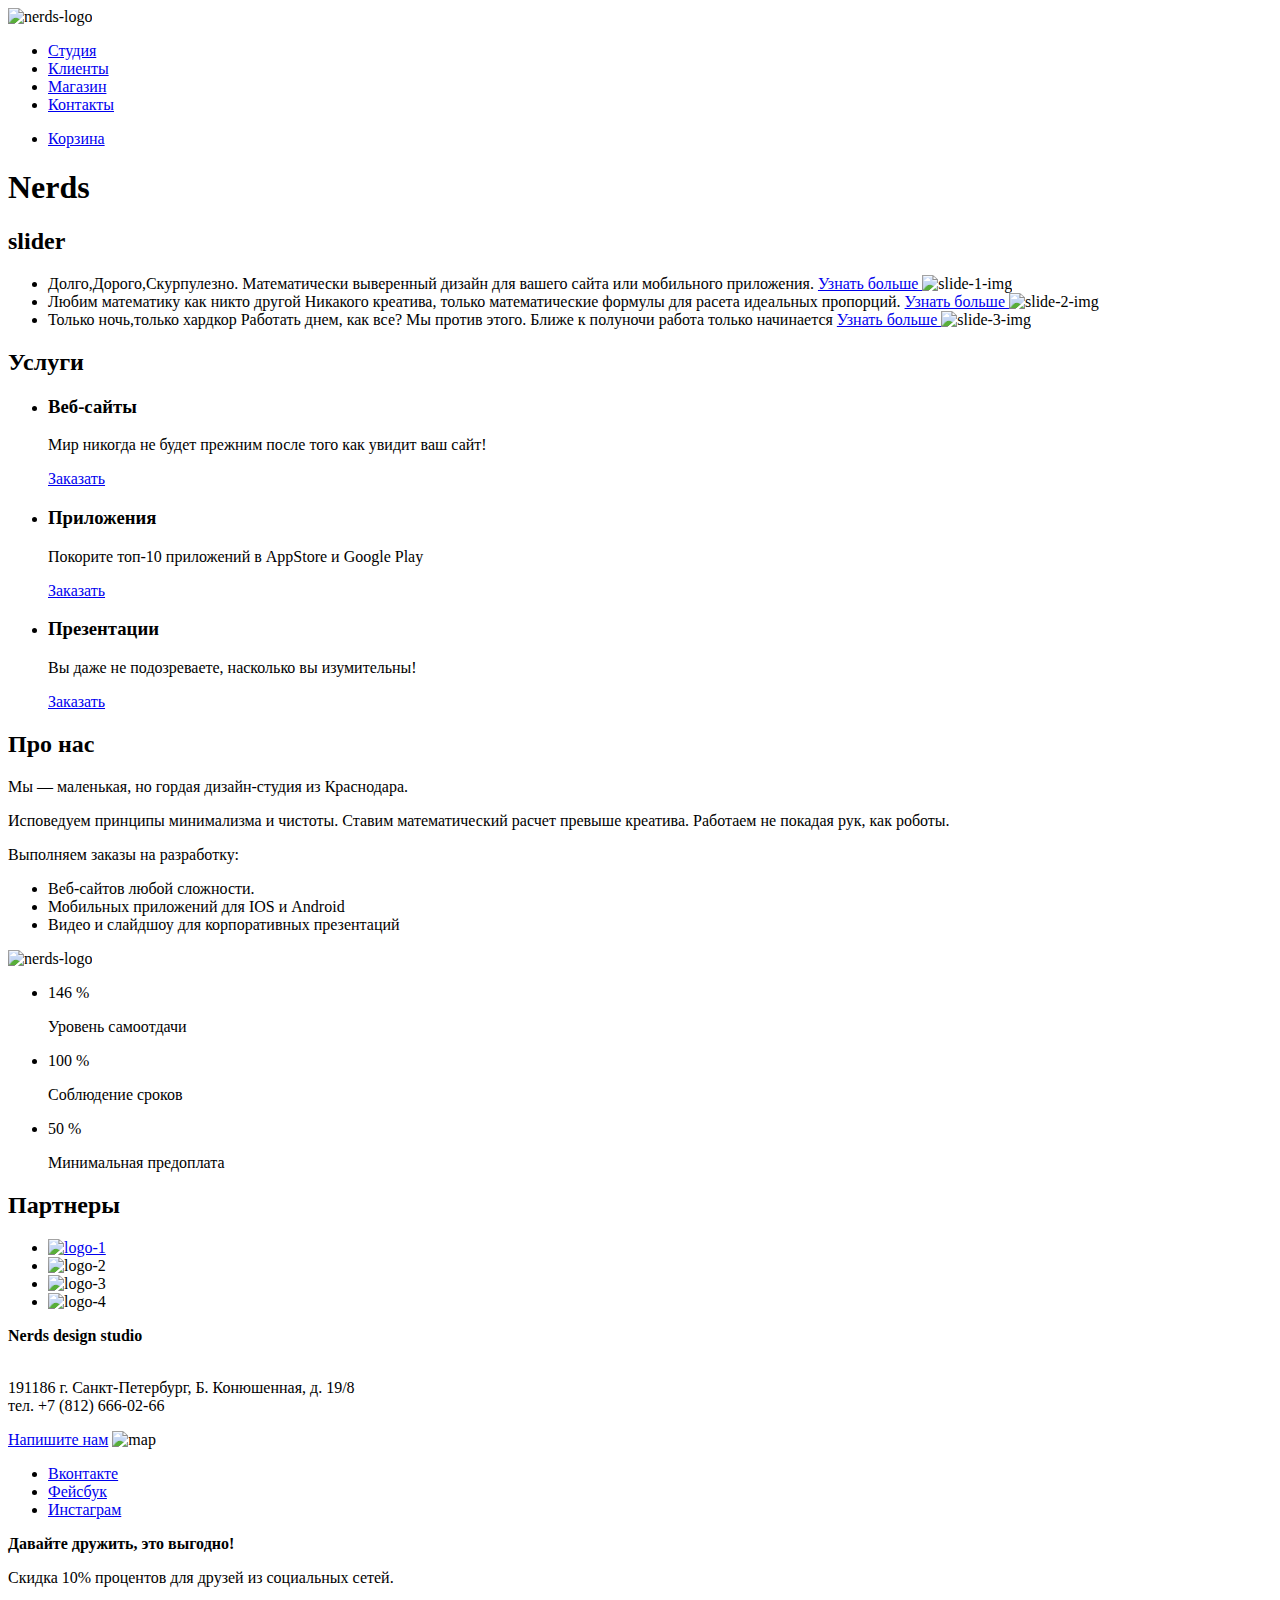
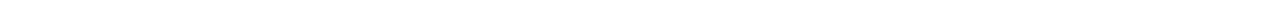
==== index.html @ a956eaa2 "Предварительная разметка" ====
<!DOCTYPE html>
<html lang="ru">

<head>
  <meta charset="utf-8">
  <title>HTML Academy: Нёрдс</title>
</head>

<body>
  <header class="main-header">
    <nav class="main-navigation">
      <img class="main-navigation-logo" src="#" height="" width="" alt="nerds-logo">
      <ul class="site-navigation">
        <li><a href="#">Студия</a></li>
        <li><a href="#">Клиенты</a></li>
        <li><a href="#">Магазин</a></li>
        <li><a href="#">Контакты</a></li>
      </ul>
    </nav>
    <ul class="basket">
      <li><a href="#">Корзина</a></li>
    </ul>
  </header>
  <main class="container">
    <h1 class="visually-hidden">Nerds</h1>
    <section class="main-slider">
      <h2 class="visially-hidden">slider</h2>
      <ul>
        <li class="slide-1">
          <span class="slide-tagline">Долго,Дорого,Скурпулезно. <span>
              <span class="slide-info"> Математически выверенный дизайн для вашего сайта или мобильного приложения. </span>
          <a class="button slide-button" href="#">Узнать больше </a>
          <img src="#" alt="slide-1-img">
        </li>
        <li class="slide-2">
          <span class="slide-tagline">Любим математику как никто другой <span>
              <span class="slide-info">
                Никакого креатива, только математические формулы
для расета идеальных пропорций. </span>
          <a class="button slide-button" href="#">Узнать больше </a>
          <img src="#" alt="slide-2-img">
        </li>
        <li class="slide-3">
          <span class="slide-tagline">Только ночь,только хардкор <span>
              <span class="slide-info">
                Работать днем, как все? Мы против этого. Ближе к полуночи работа только начинается
               </span>
          <a class="button slide-button" href="#">Узнать больше </a>
          <img src="#" alt="slide-3-img">
        </li>
      </ul>
    </section>
    <section class="services">
      <h2 class="visially-hidden">Услуги</h2>
      <ul class="services-list">
        <li class="services-item">
          <h3 class="services-item-title">Веб-сайты</h3>
          <p class="services-item-info">
            Мир никогда не будет прежним после того как увидит ваш сайт!
          </p>
          <a class="button" href="#">Заказать</a>
        </li>
        <li class="services-item">
          <h3 class="services-item-title">Приложения</h3>
          <p class="services-item-info">
            Покорите топ-10 приложений в AppStore и Google Play
          </p>
          <a class="button" href="#">Заказать</a>
        </li>
        <li class="services-item">
          <h3 class="services-item-title">Презентации</h3>
          <p class="services-item-info">
            Вы даже не подозреваете,  насколько вы изумительны!
          </p>
          <a class="button" href="#">Заказать</a>
        </li>


      </ul>

    </section>
    <section class="about-us">
      <h2 class="visially-hidden">Про нас</h2>
      <div class="about-us-details">
        <p class="about-us-details-tegline">
          Мы — маленькая, но гордая дизайн-студия из Краснодара.
        </p>
        <p class="about-us-details-info">
          Исповедуем принципы минимализма и чистоты. Ставим математический расчет превыше креатива. Работаем не покадая рук, как роботы.
        </p>
        <p>Выполняем заказы на разработку: </p>
        <ul class="about-us-details-list">
          <li> Веб-сайтов любой сложности.</li>
          <li>Мобильных приложений для IOS и Android </li>
          <li>Видео и слайдшоу для корпоративных презентаций </li>
        </ul>
      </div>
      <div class="about-us-history">
        <img src="abaout-us-history-logo" alt="nerds-logo">
        <ul class="about-us-history-list">
          <li class="about-us-history-item">
            <p> 146 <span class="about-us-history-item-persent">%</span> </p>
            <p>Уровень самоотдачи</p>
          </li>
          <li class="about-us-history-item">
            <p> 100 <span class="about-us-history-item-persent">%</span> </p>
            <p>Соблюдение сроков</p>
          </li>
          <li class="about-us-history-item">
            <p> 50 <span class="about-us-history-item-persent">%</span> </p>
            <p>Минимальная предоплата</p>
          </li>
      </div>
    </section>
    <section class="partners">
      <h2 class="visially-hidden">Партнеры</h2>
      <ul class="partners-list">
        <li class="partners-logo"><a href="https://htmlacademy.ru/intensive/htmlcss"><img src="#" alt="logo-1"></a> </li>
        <li class="partners-logo"><img src="#" alt="logo-2"> </li>
        <li class="partners-logo"><img src="#" alt="logo-3"> </li>
        <li class="partners-logo"><img src="#" alt="logo-4"> </li>
      </ul>
    </section>
<footer class="main-footer">
    <section class="contacts">
      <b>Nerds design studio</b>
      <p>
        <br> 191186 г. Санкт-Петербург, Б. Конюшенная, д. 19/8
        <br> тел. +7 (812) 666-02-66
      </p>
      <a href="#" class="button contacts-button">Напишите нам</a>
      <img src="#" alt="map">
    </section>
    <section class="footer-social">
      <ul>
        <li>
          <a class="social-button" href="#">Вконтакте</a>
        </li>
        <li>
          <a class="social-button" href="#">Фейсбук</a>
        </li>
        <li>
          <a class="social-button" href="#">Инстаграм</a>
        </li>
      </ul>
      <b>Давайте дружить, это выгодно!</b>
      <p>Скидка 10% процентов для друзей из социальных сетей.</p>
    </section>
    </footer>
</body>

</html>
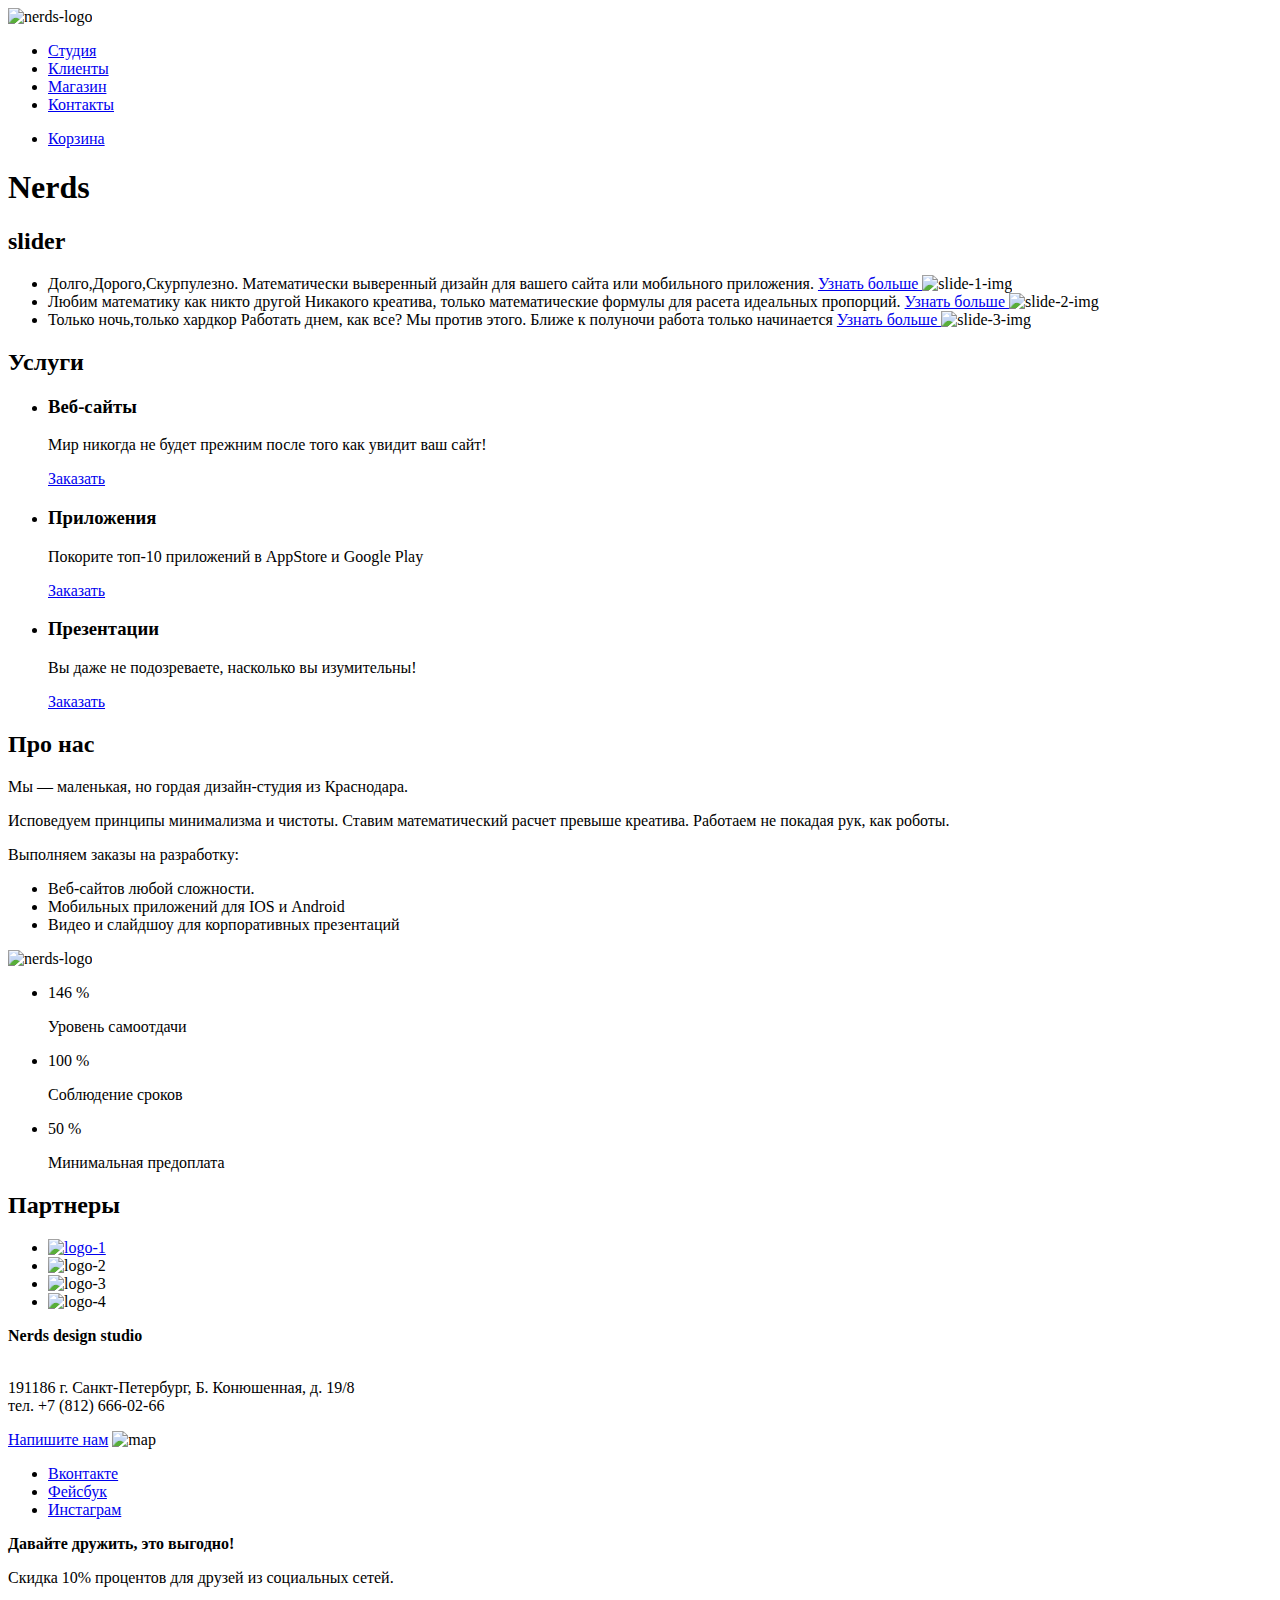
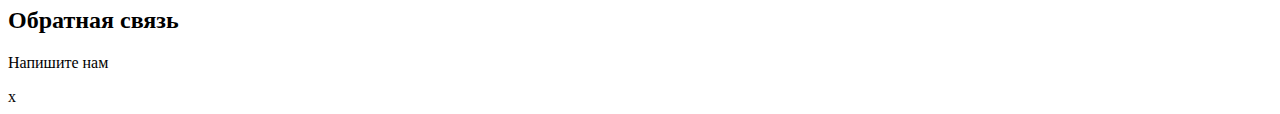
==== commit f736bc92: "Разметка каталога" ====
--- a/index.html
+++ b/index.html
@@ -147,6 +147,13 @@
       <p>Скидка 10% процентов для друзей из социальных сетей.</p>
     </section>
     </footer>
+    <section class="modal modal-feedback">
+        <h2 class="visually-hidden">Обратная связь</h2>
+        <p>Напишите нам</p>
+        <!-- Здесь будет форма -->
+        <span class="modal-close">x</span>
+    </section>
+
 </body>
 
 </html>
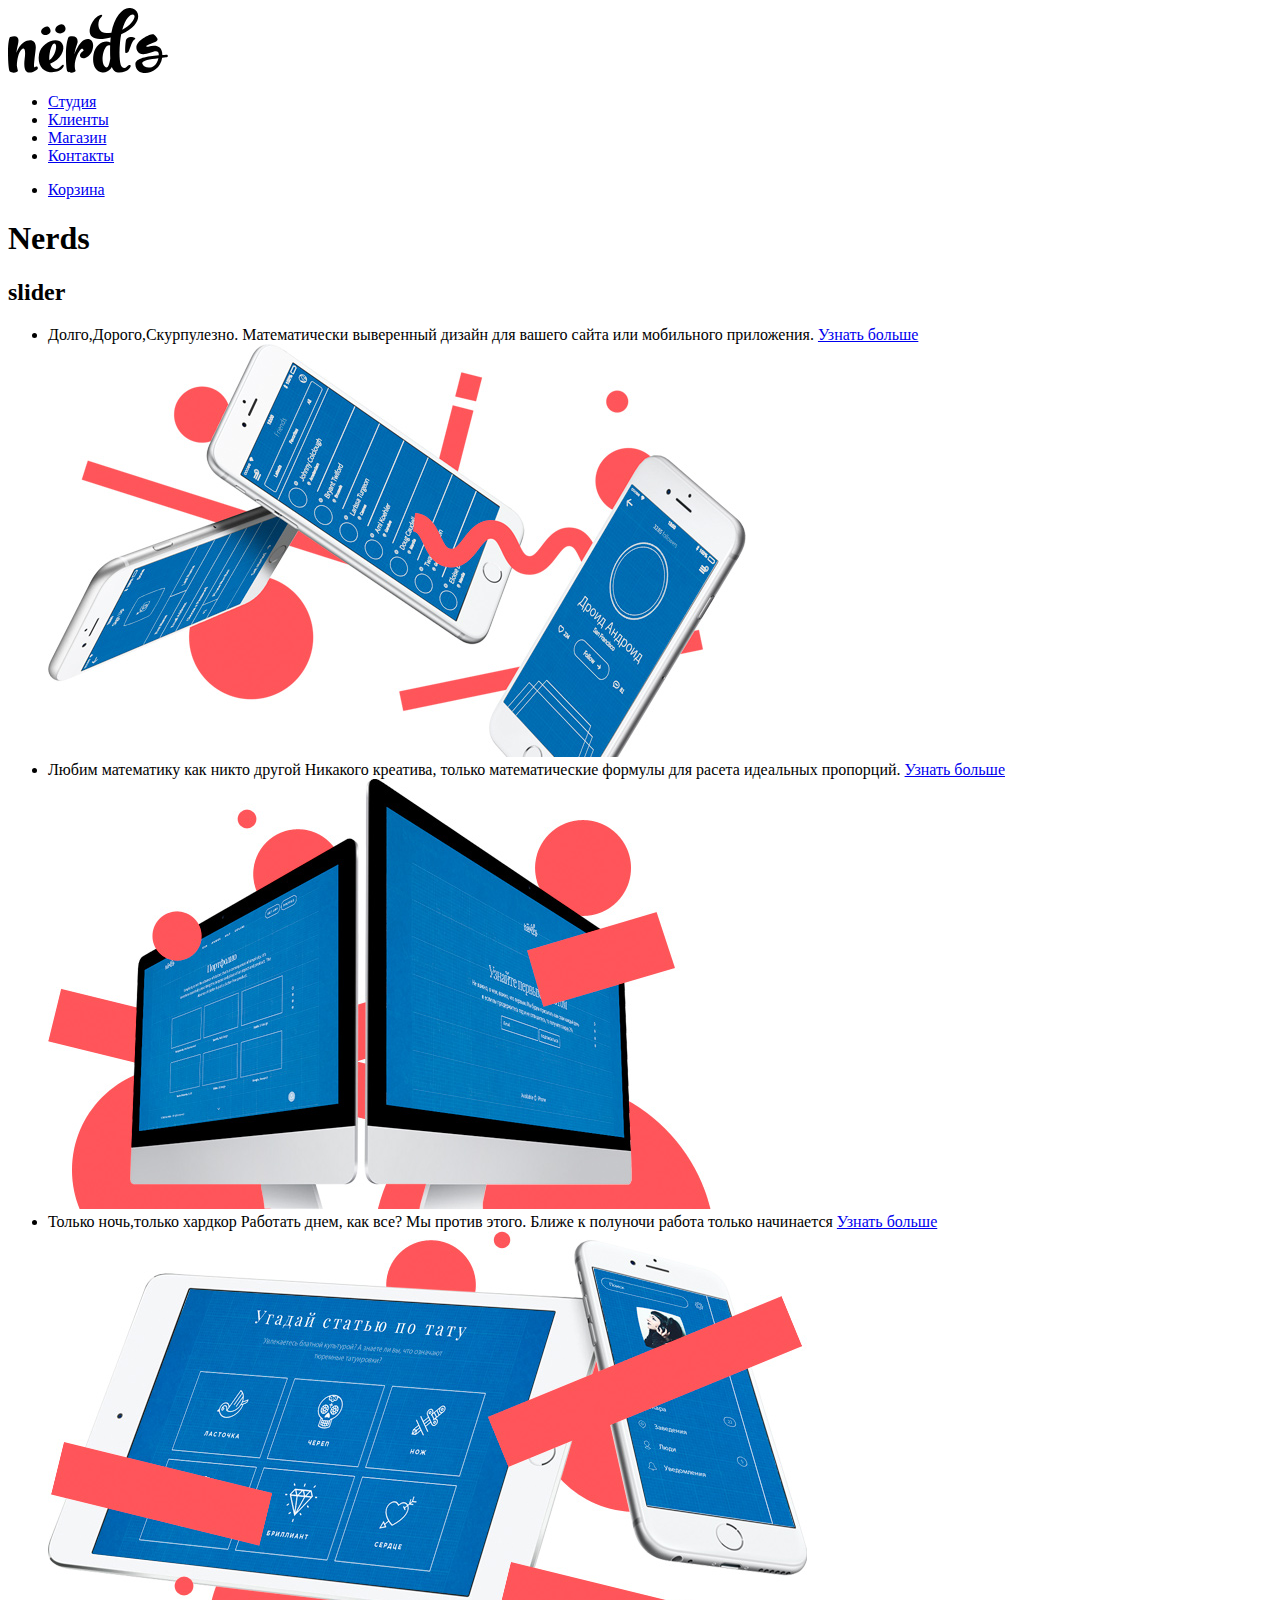
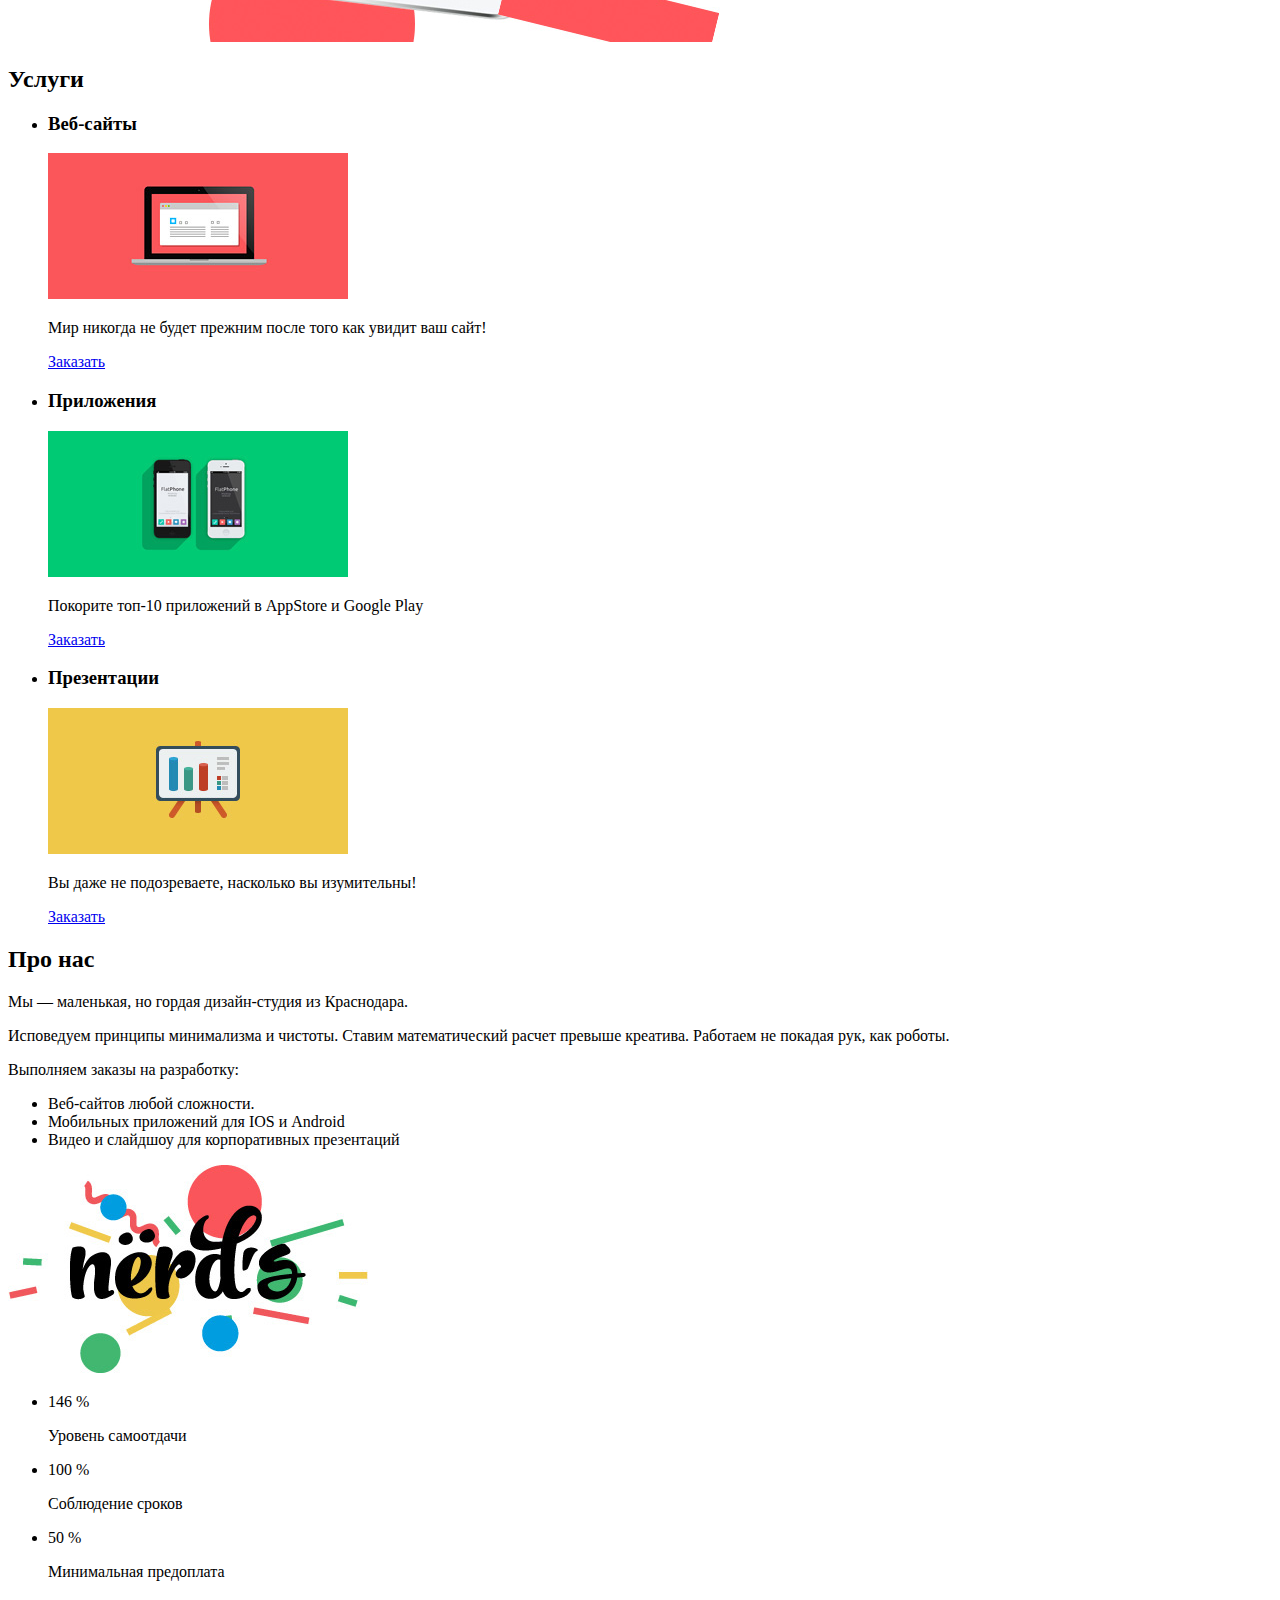
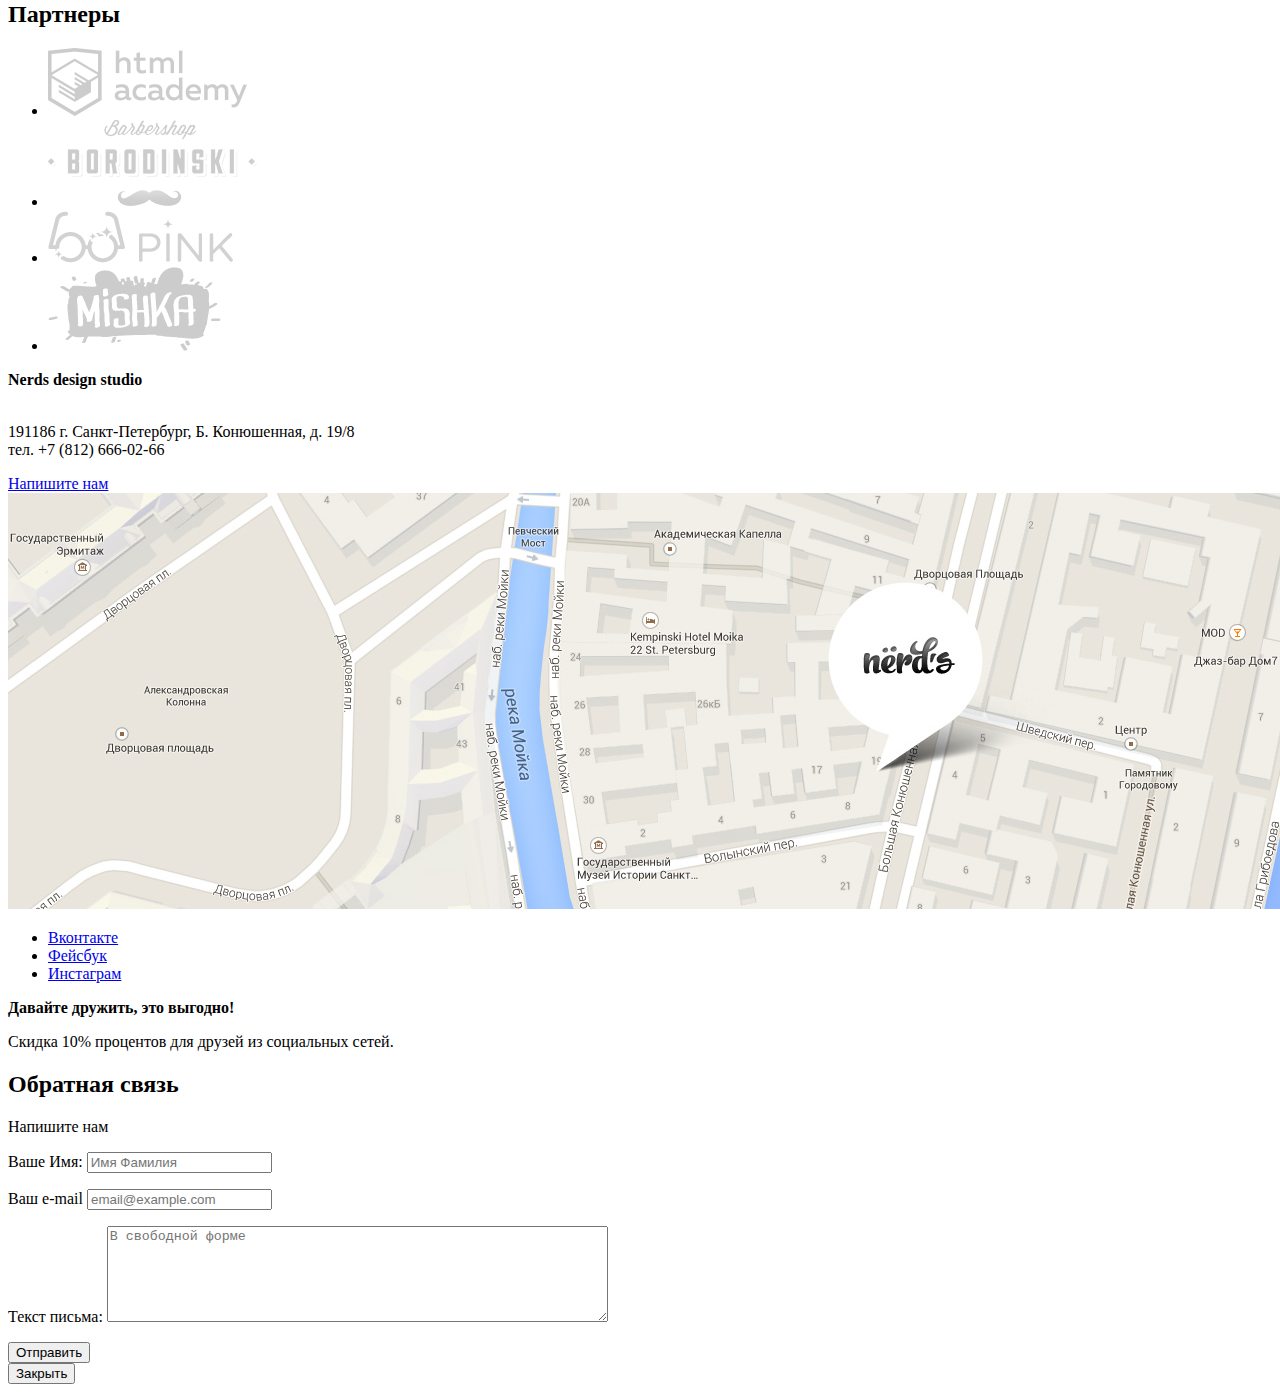
==== commit 8b6fcb10: "Часть графики и верстка главной" ====
--- a/index.html
+++ b/index.html
@@ -9,11 +9,11 @@
 <body>
   <header class="main-header">
     <nav class="main-navigation">
-      <img class="main-navigation-logo" src="#" height="" width="" alt="nerds-logo">
+      <img class="main-navigation-logo" src="img/nerds-logo.svg" height="65" width="160" alt="Логотип Барбершопа Бородинский">
       <ul class="site-navigation">
         <li><a href="#">Студия</a></li>
         <li><a href="#">Клиенты</a></li>
-        <li><a href="#">Магазин</a></li>
+        <li><a href="catalog.html">Магазин</a></li>
         <li><a href="#">Контакты</a></li>
       </ul>
     </nav>
@@ -30,7 +30,7 @@
           <span class="slide-tagline">Долго,Дорого,Скурпулезно. <span>
               <span class="slide-info"> Математически выверенный дизайн для вашего сайта или мобильного приложения. </span>
           <a class="button slide-button" href="#">Узнать больше </a>
-          <img src="#" alt="slide-1-img">
+          <img src="img/slide-1.jpg" width="698" height="413" alt="slide-1-img">
         </li>
         <li class="slide-2">
           <span class="slide-tagline">Любим математику как никто другой <span>
@@ -38,7 +38,7 @@
                 Никакого креатива, только математические формулы
 для расета идеальных пропорций. </span>
           <a class="button slide-button" href="#">Узнать больше </a>
-          <img src="#" alt="slide-2-img">
+          <img src="img/slide-2.jpg" width="663" height="430" alt="slide-2-img">
         </li>
         <li class="slide-3">
           <span class="slide-tagline">Только ночь,только хардкор <span>
@@ -46,7 +46,7 @@
                 Работать днем, как все? Мы против этого. Ближе к полуночи работа только начинается
                </span>
           <a class="button slide-button" href="#">Узнать больше </a>
-          <img src="#" alt="slide-3-img">
+          <img src="img/slide-3.jpg" width="759" height="411" alt="slide-3-img">
         </li>
       </ul>
     </section>
@@ -55,6 +55,7 @@
       <ul class="services-list">
         <li class="services-item">
           <h3 class="services-item-title">Веб-сайты</h3>
+          <img src="img/illustration-1.jpg" width="300" height="146" alt="Веб-сайт">
           <p class="services-item-info">
             Мир никогда не будет прежним после того как увидит ваш сайт!
           </p>
@@ -62,6 +63,7 @@
         </li>
         <li class="services-item">
           <h3 class="services-item-title">Приложения</h3>
+          <img src="img/illustration-2.jpg" width="300" height="146" alt="Приложение">
           <p class="services-item-info">
             Покорите топ-10 приложений в AppStore и Google Play
           </p>
@@ -69,6 +71,7 @@
         </li>
         <li class="services-item">
           <h3 class="services-item-title">Презентации</h3>
+          <img src="img/illustration-3.jpg" width="300" height="146" alt="Призентация">
           <p class="services-item-info">
             Вы даже не подозреваете,  насколько вы изумительны!
           </p>
@@ -96,7 +99,7 @@
         </ul>
       </div>
       <div class="about-us-history">
-        <img src="abaout-us-history-logo" alt="nerds-logo">
+        <img src="img/nerds-illustration.jpg" widht="360" height="208" alt="Логотип НЕрдс">
         <ul class="about-us-history-list">
           <li class="about-us-history-item">
             <p> 146 <span class="about-us-history-item-persent">%</span> </p>
@@ -115,10 +118,19 @@
     <section class="partners">
       <h2 class="visially-hidden">Партнеры</h2>
       <ul class="partners-list">
-        <li class="partners-logo"><a href="https://htmlacademy.ru/intensive/htmlcss"><img src="#" alt="logo-1"></a> </li>
-        <li class="partners-logo"><img src="#" alt="logo-2"> </li>
-        <li class="partners-logo"><img src="#" alt="logo-3"> </li>
-        <li class="partners-logo"><img src="#" alt="logo-4"> </li>
+        <li class="partners-logo">
+          <a href="https://htmlacademy.ru/intensive/htmlcss">
+            <img src="img/logo-1.png" alt="html-academy">
+          </a>
+         </li>
+        <li class="partners-logo">
+          <img src="img/logo-2.png" alt="Barbershop borodinsky"> </li>
+        <li class="partners-logo">
+          <img src="img/logo-3.png" alt="Pink">
+        </li>
+        <li class="partners-logo">
+          <img src="img/logo-4.png" alt="Mishka">
+        </li>
       </ul>
     </section>
 <footer class="main-footer">
@@ -129,7 +141,7 @@
         <br> тел. +7 (812) 666-02-66
       </p>
       <a href="#" class="button contacts-button">Напишите нам</a>
-      <img src="#" alt="map">
+      <img src="img/map.jpg" width="1440" height="416" alt="Карта">
     </section>
     <section class="footer-social">
       <ul>
@@ -150,8 +162,25 @@
     <section class="modal modal-feedback">
         <h2 class="visually-hidden">Обратная связь</h2>
         <p>Напишите нам</p>
-        <!-- Здесь будет форма -->
-        <span class="modal-close">x</span>
+        <form class="feedback-form" action="index.html" method="post">
+          <p>
+            <label for="user-name">Ваше Имя:</label>
+            <input type="text" id="user-name" name="user-name" placeholder="Имя Фамилия">
+          </p>
+          <p>
+            <label for="user-password">Ваш e-mail</label>
+            <input type="password" id="user-password" name="user-password" placeholder="email@example.com">
+          </p>
+          <p>
+            <label for="user-letter">Текст письма:</label>
+            <textarea name="user-letter" id="user-letter" rows="6" cols="60" placeholder="В свободной форме"></textarea>
+          </p>
+          <button class="Button" type="submit"> Отправить</button>
+
+        </form>
+        <button class="modal-close" type="button">Закрыть</button>
+
+
     </section>
 
 </body>
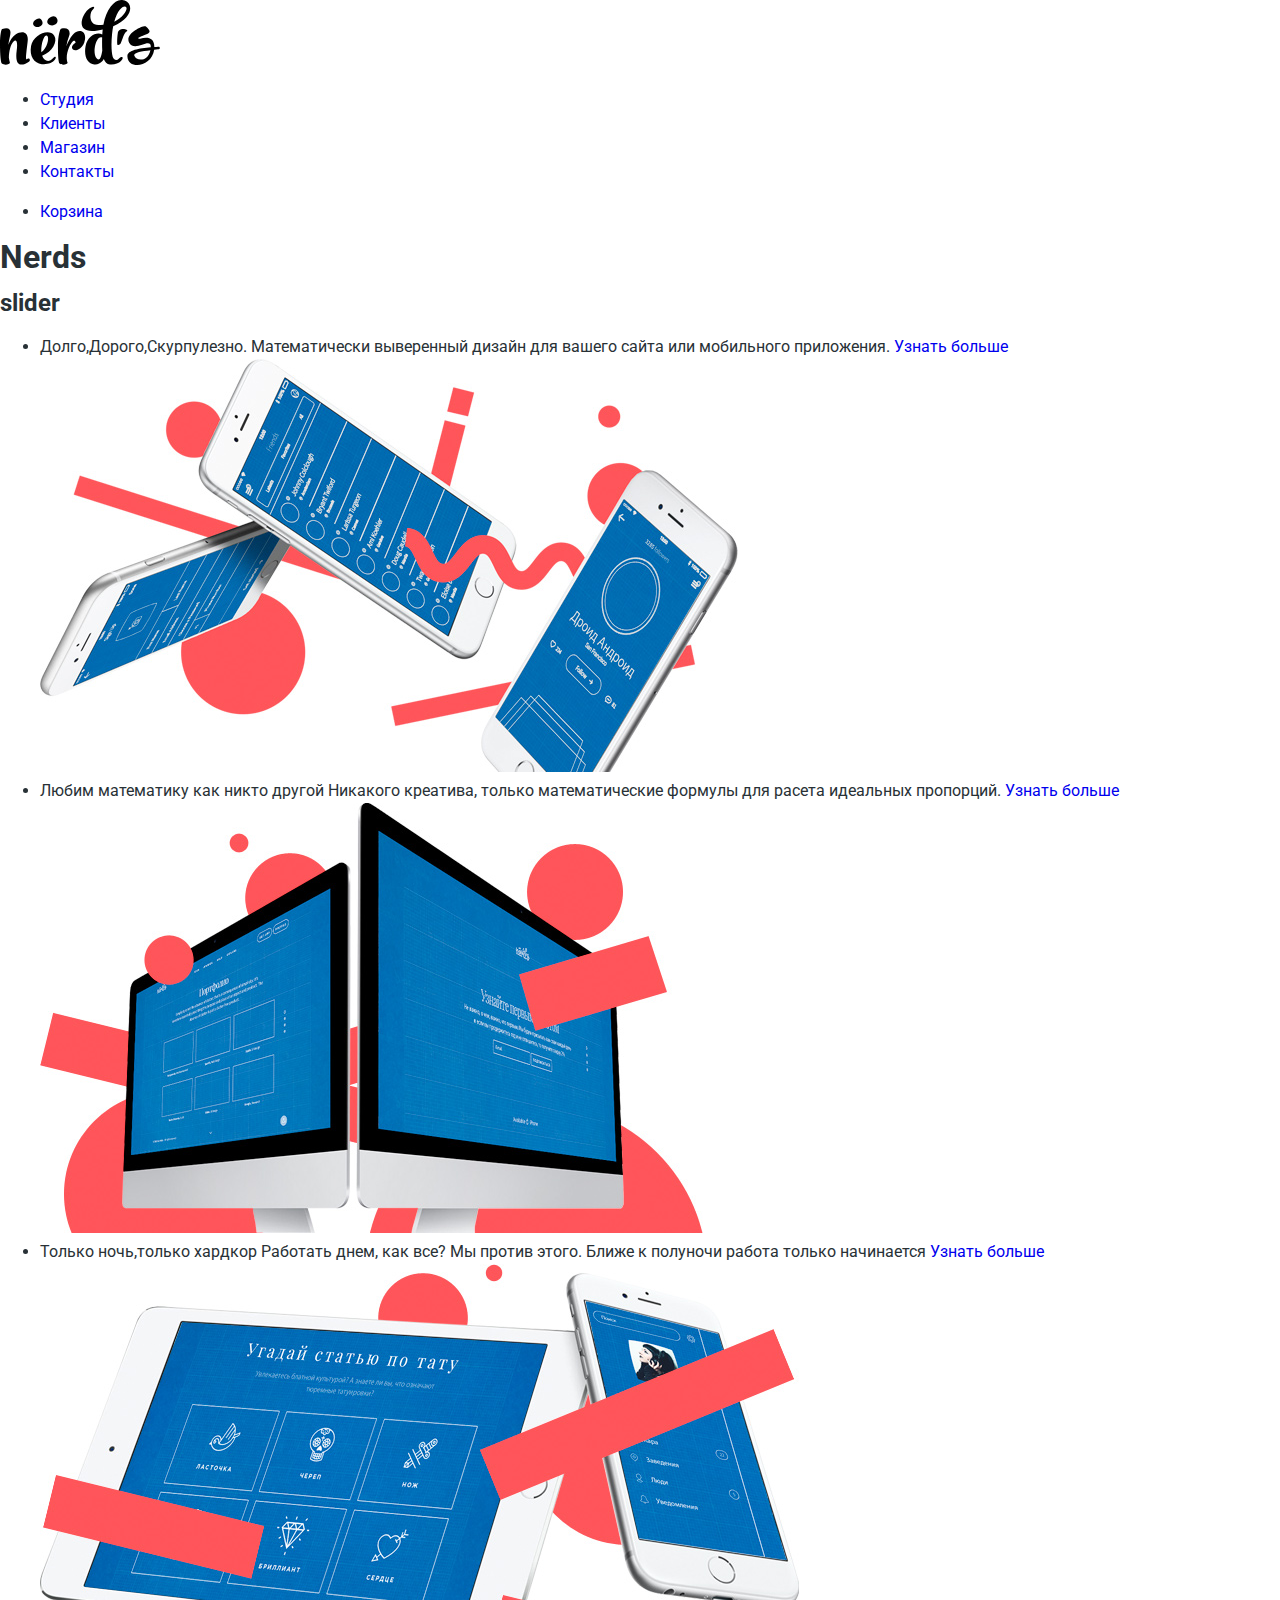
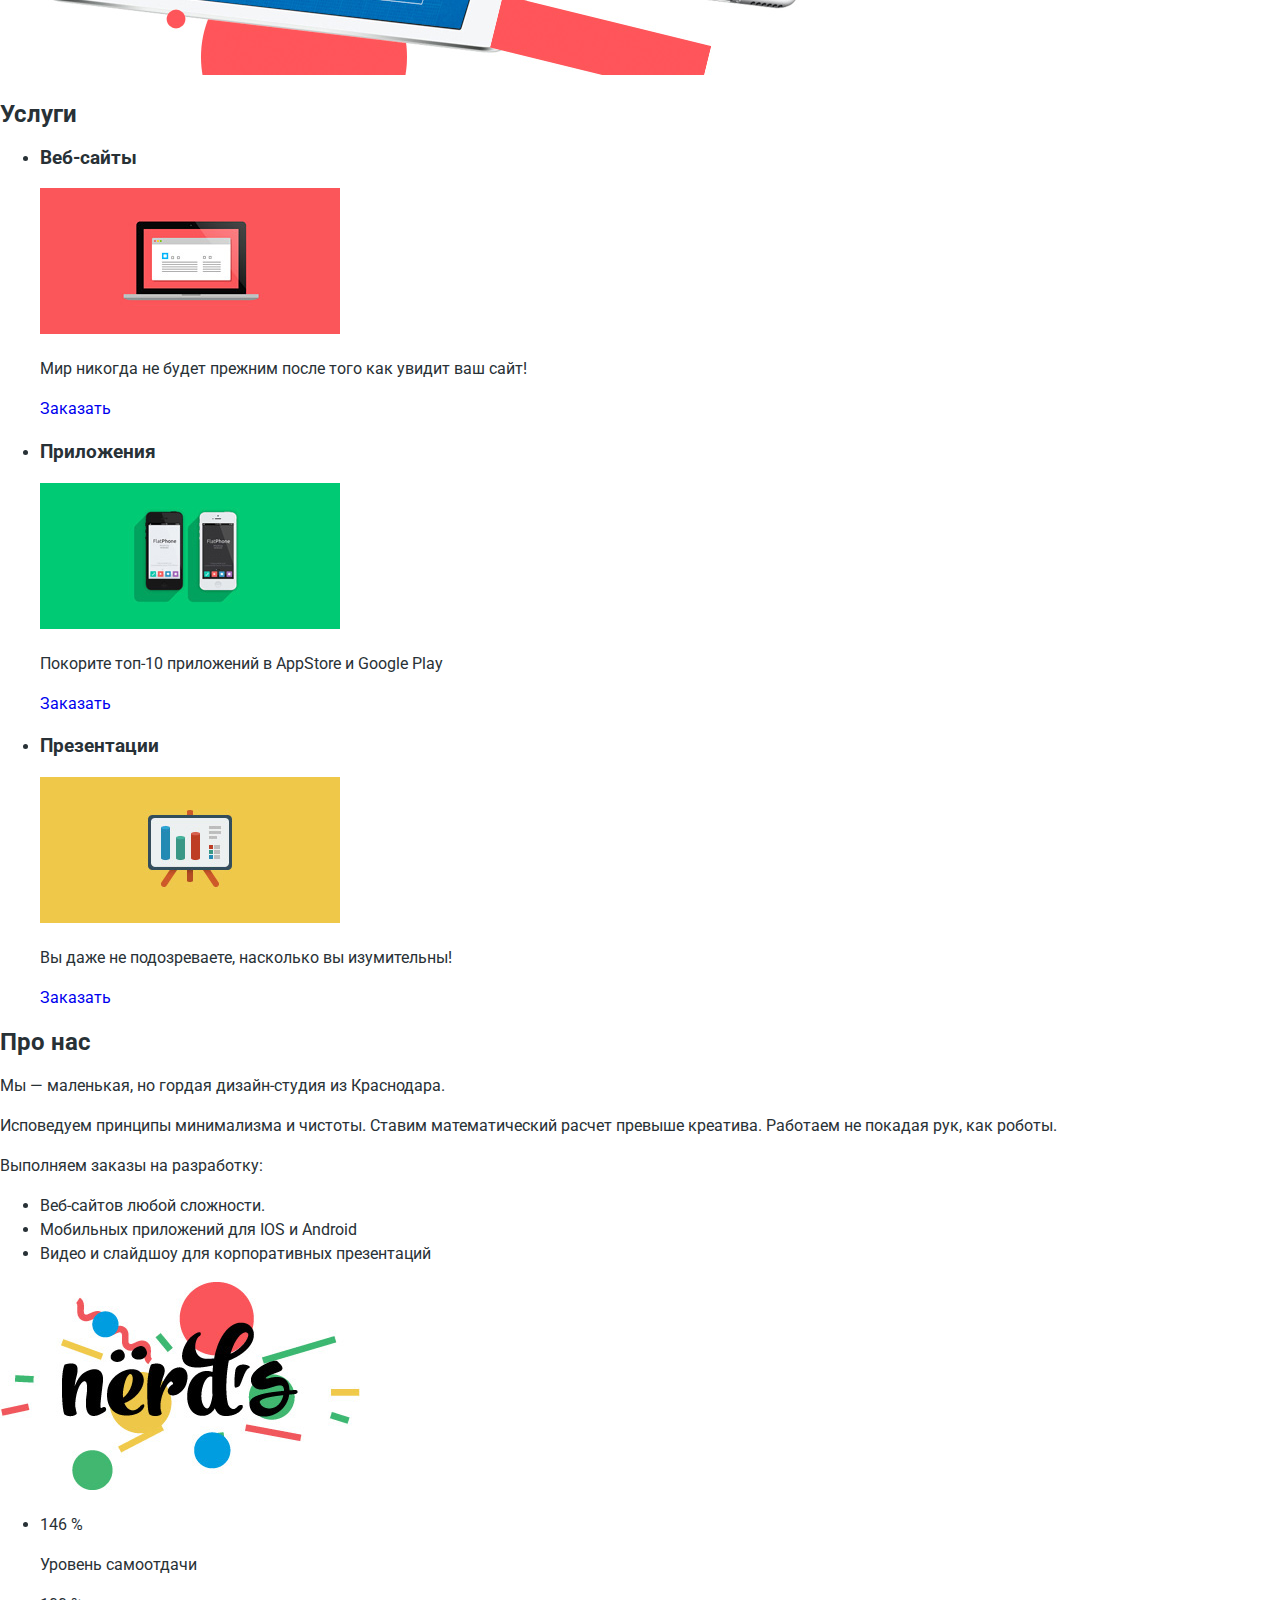
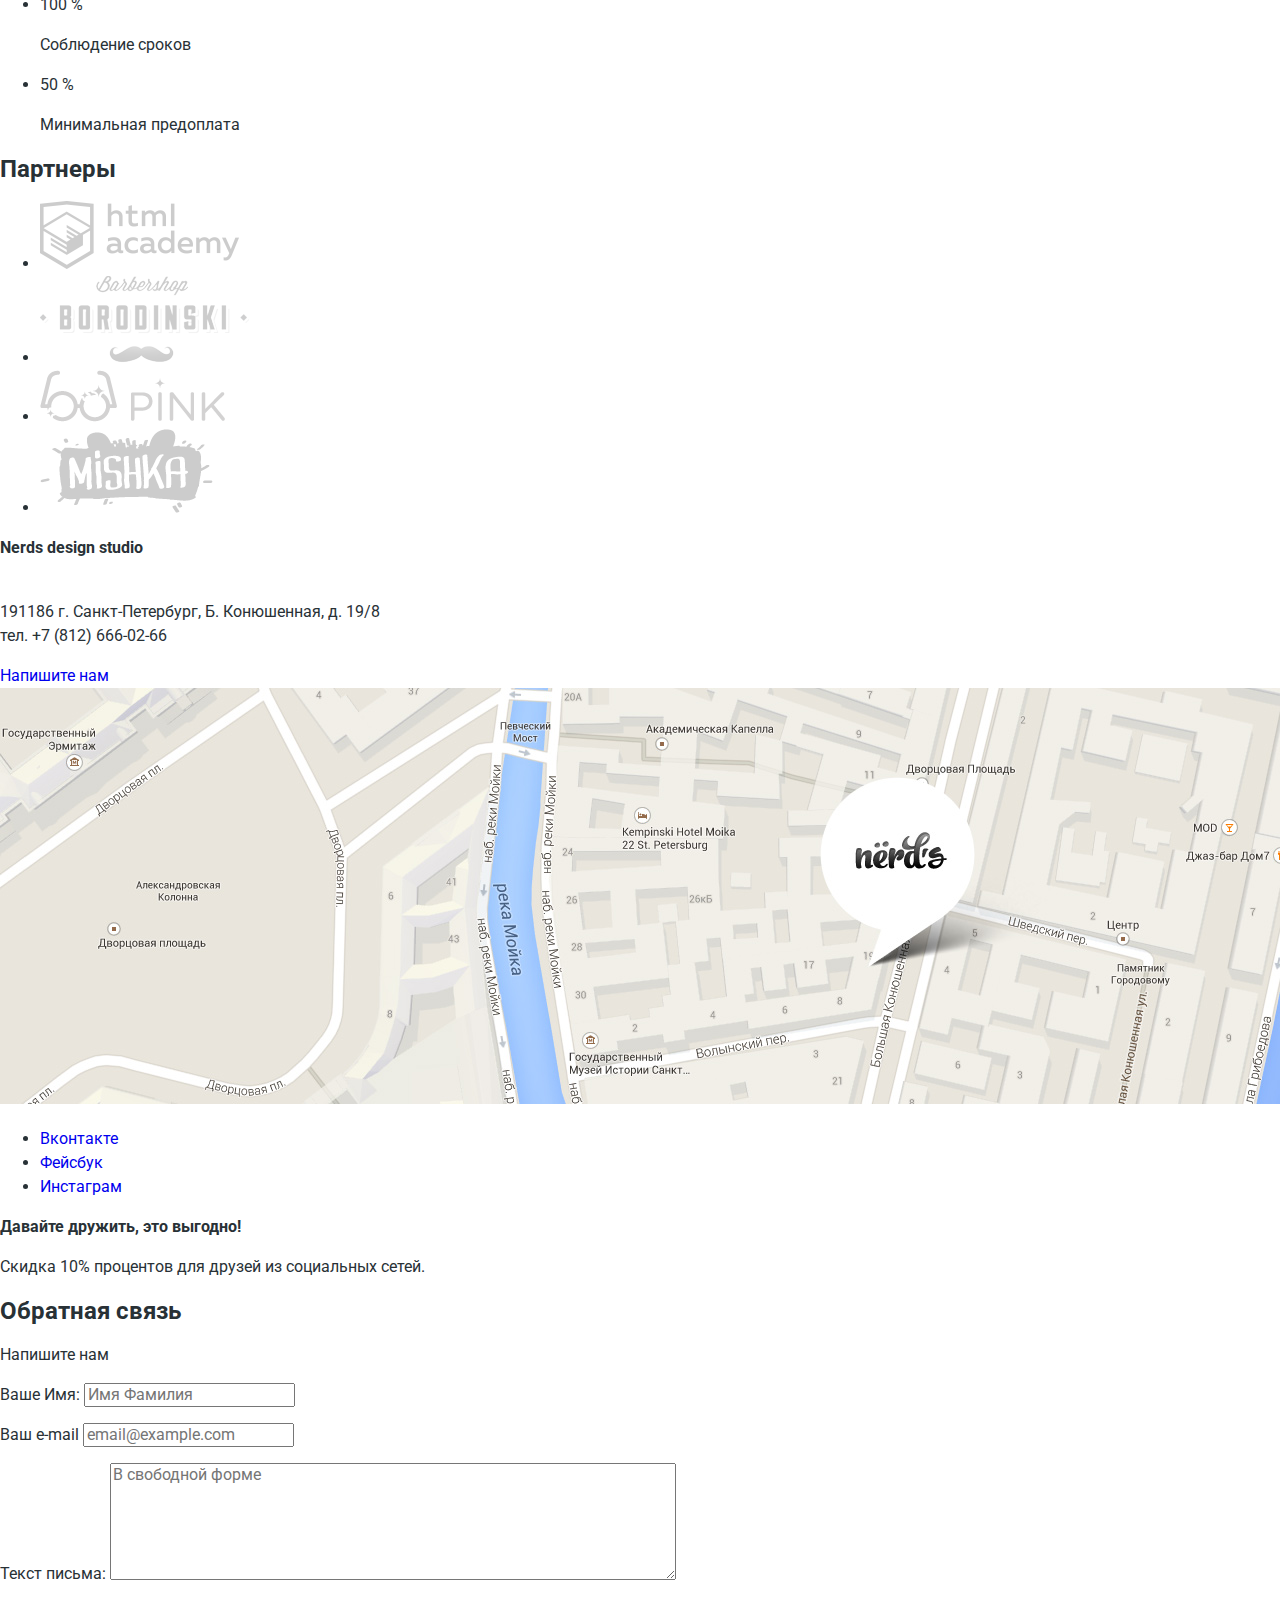
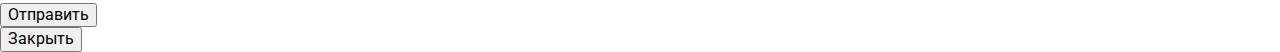
==== commit eea9055a: "Начало стилизации" ====
--- a/index.html
+++ b/index.html
@@ -4,12 +4,16 @@
 <head>
   <meta charset="utf-8">
   <title>HTML Academy: Нёрдс</title>
+  <link href="https://fonts.googleapis.com/css?family=Roboto:400,500,700&amp;subset=cyrillic" rel="stylesheet">
+  <link rel="stylesheet" href="/css/normalize.css">
+  <link rel="stylesheet" href="/css/style.css">
 </head>
 
-<body>
+<body class="inner-page">
+
   <header class="main-header">
     <nav class="main-navigation">
-      <img class="main-navigation-logo" src="img/nerds-logo.svg" height="65" width="160" alt="Логотип Барбершопа Бородинский">
+      <img class="main-navigation-logo" src="img/nerds-logo.svg" height="65" width="160" alt="Логотип nerds">
       <ul class="site-navigation">
         <li><a href="#">Студия</a></li>
         <li><a href="#">Клиенты</a></li>
@@ -28,15 +32,13 @@
       <ul>
         <li class="slide-1">
           <span class="slide-tagline">Долго,Дорого,Скурпулезно. <span>
-              <span class="slide-info"> Математически выверенный дизайн для вашего сайта или мобильного приложения. </span>
+          <span class="slide-info"> Математически выверенный дизайн для вашего сайта или мобильного приложения. </span>
           <a class="button slide-button" href="#">Узнать больше </a>
           <img src="img/slide-1.jpg" width="698" height="413" alt="slide-1-img">
         </li>
         <li class="slide-2">
           <span class="slide-tagline">Любим математику как никто другой <span>
-              <span class="slide-info">
-                Никакого креатива, только математические формулы
-для расета идеальных пропорций. </span>
+          <span class="slide-info">Никакого креатива, только математические формулы для расета идеальных пропорций. </span>
           <a class="button slide-button" href="#">Узнать больше </a>
           <img src="img/slide-2.jpg" width="663" height="430" alt="slide-2-img">
         </li>
@@ -141,7 +143,7 @@
         <br> тел. +7 (812) 666-02-66
       </p>
       <a href="#" class="button contacts-button">Напишите нам</a>
-      <img src="img/map.jpg" width="1440" height="416" alt="Карта">
+      <img src="img/map.jpg" width="1440" height="416" alt= "г. Санкт-Петербург, Б. Конюшенная, д. 19/8 ">
     </section>
     <section class="footer-social">
       <ul>
@@ -175,7 +177,7 @@
             <label for="user-letter">Текст письма:</label>
             <textarea name="user-letter" id="user-letter" rows="6" cols="60" placeholder="В свободной форме"></textarea>
           </p>
-          <button class="Button" type="submit"> Отправить</button>
+          <button class="button" type="submit"> Отправить</button>
 
         </form>
         <button class="modal-close" type="button">Закрыть</button>
--- a/css/style.css
+++ b/css/style.css
@@ -0,0 +1,16 @@
+body{
+  margin:  0;
+  padding: 0;
+
+  font-family: "Roboto", Arial, sans-serif;
+  font-size: 16px;
+  line-height: 24px;
+  color: #283136;
+
+  background-color: #ffffff;
+}
+
+a{
+  text-decoration: none;
+
+}
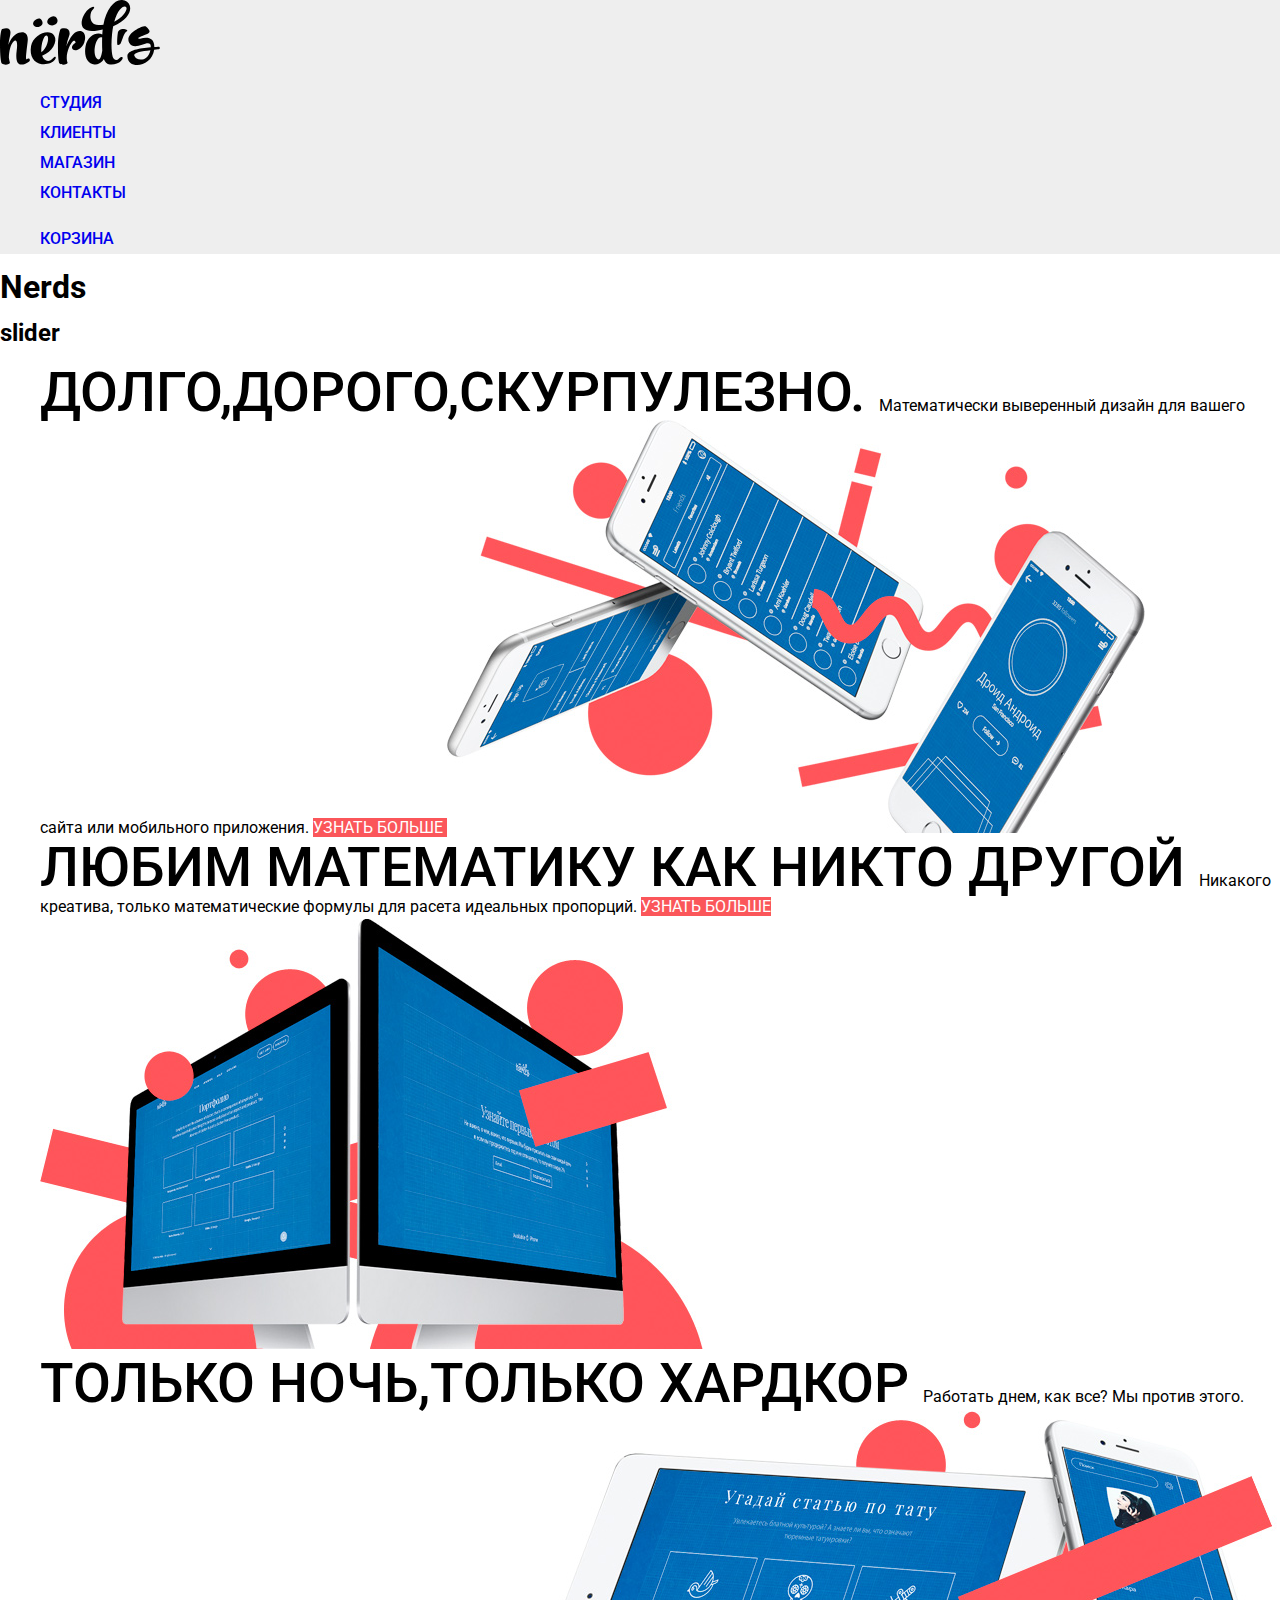
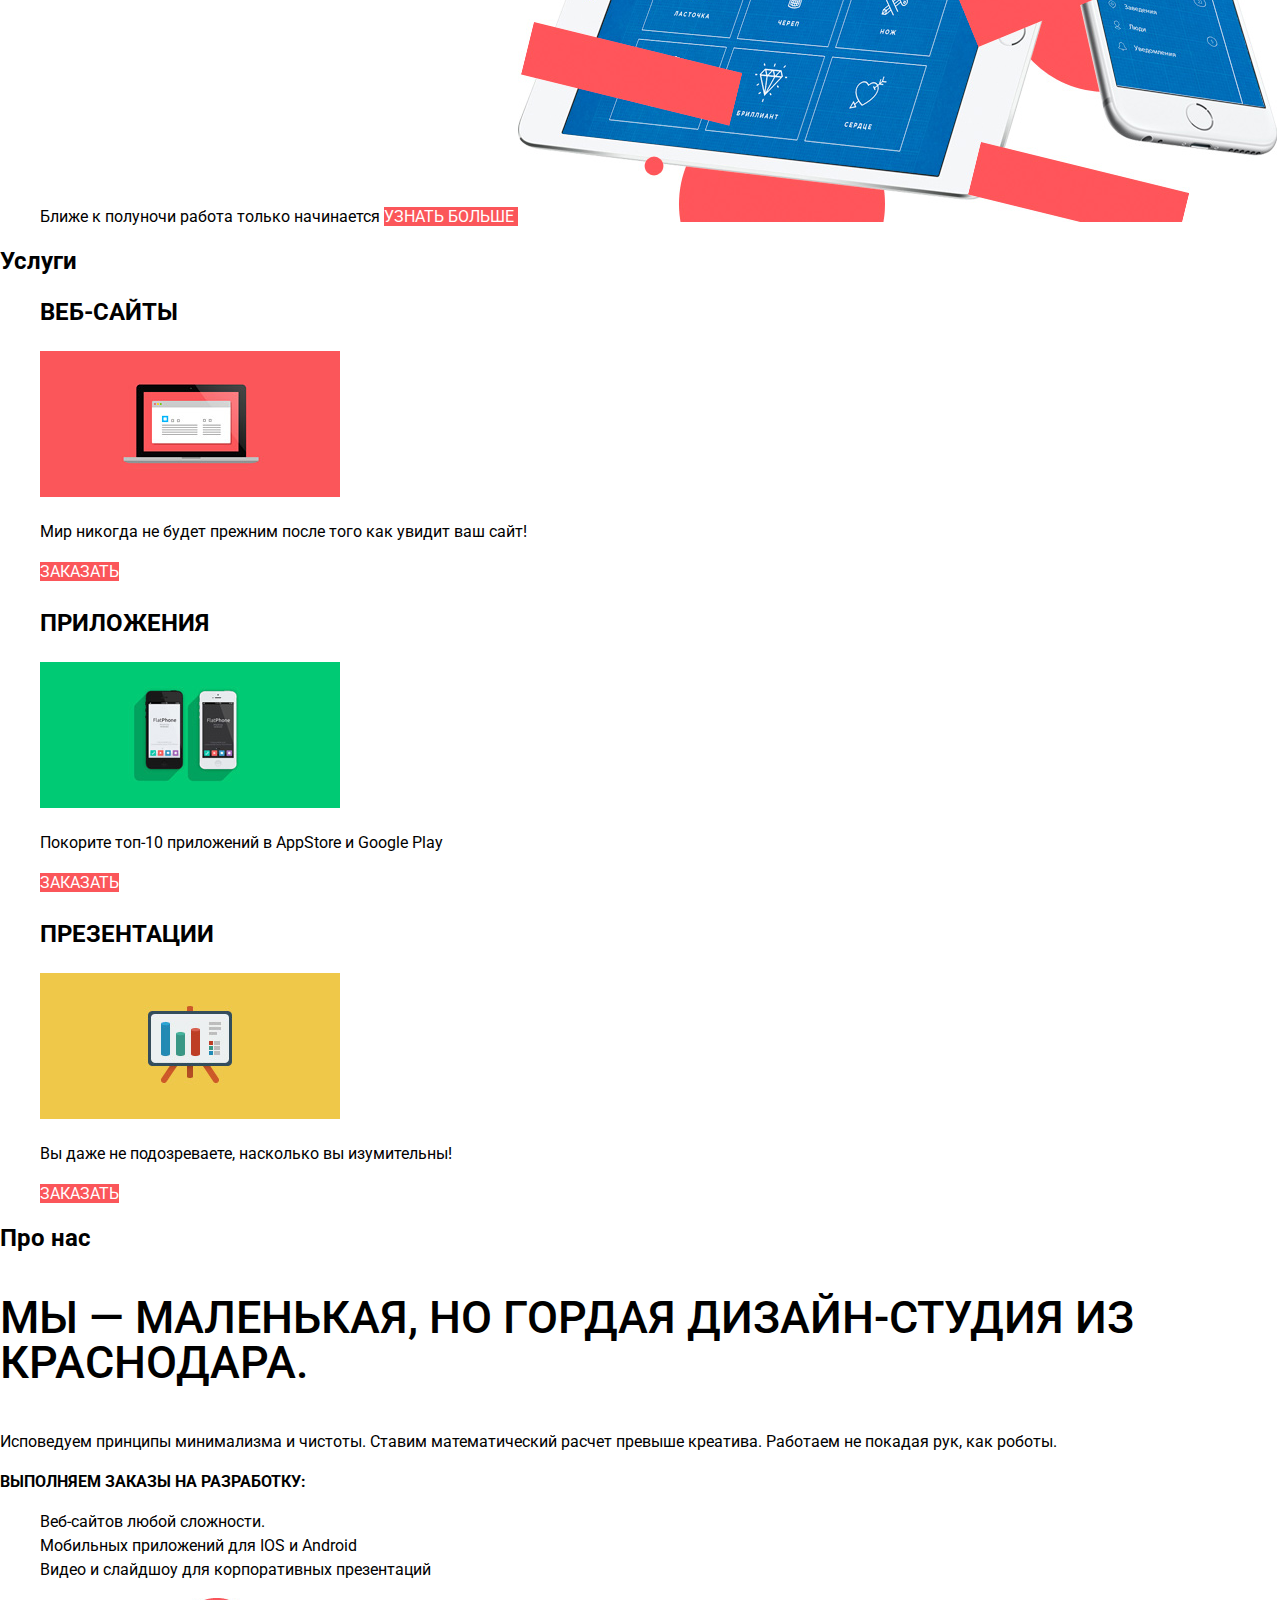
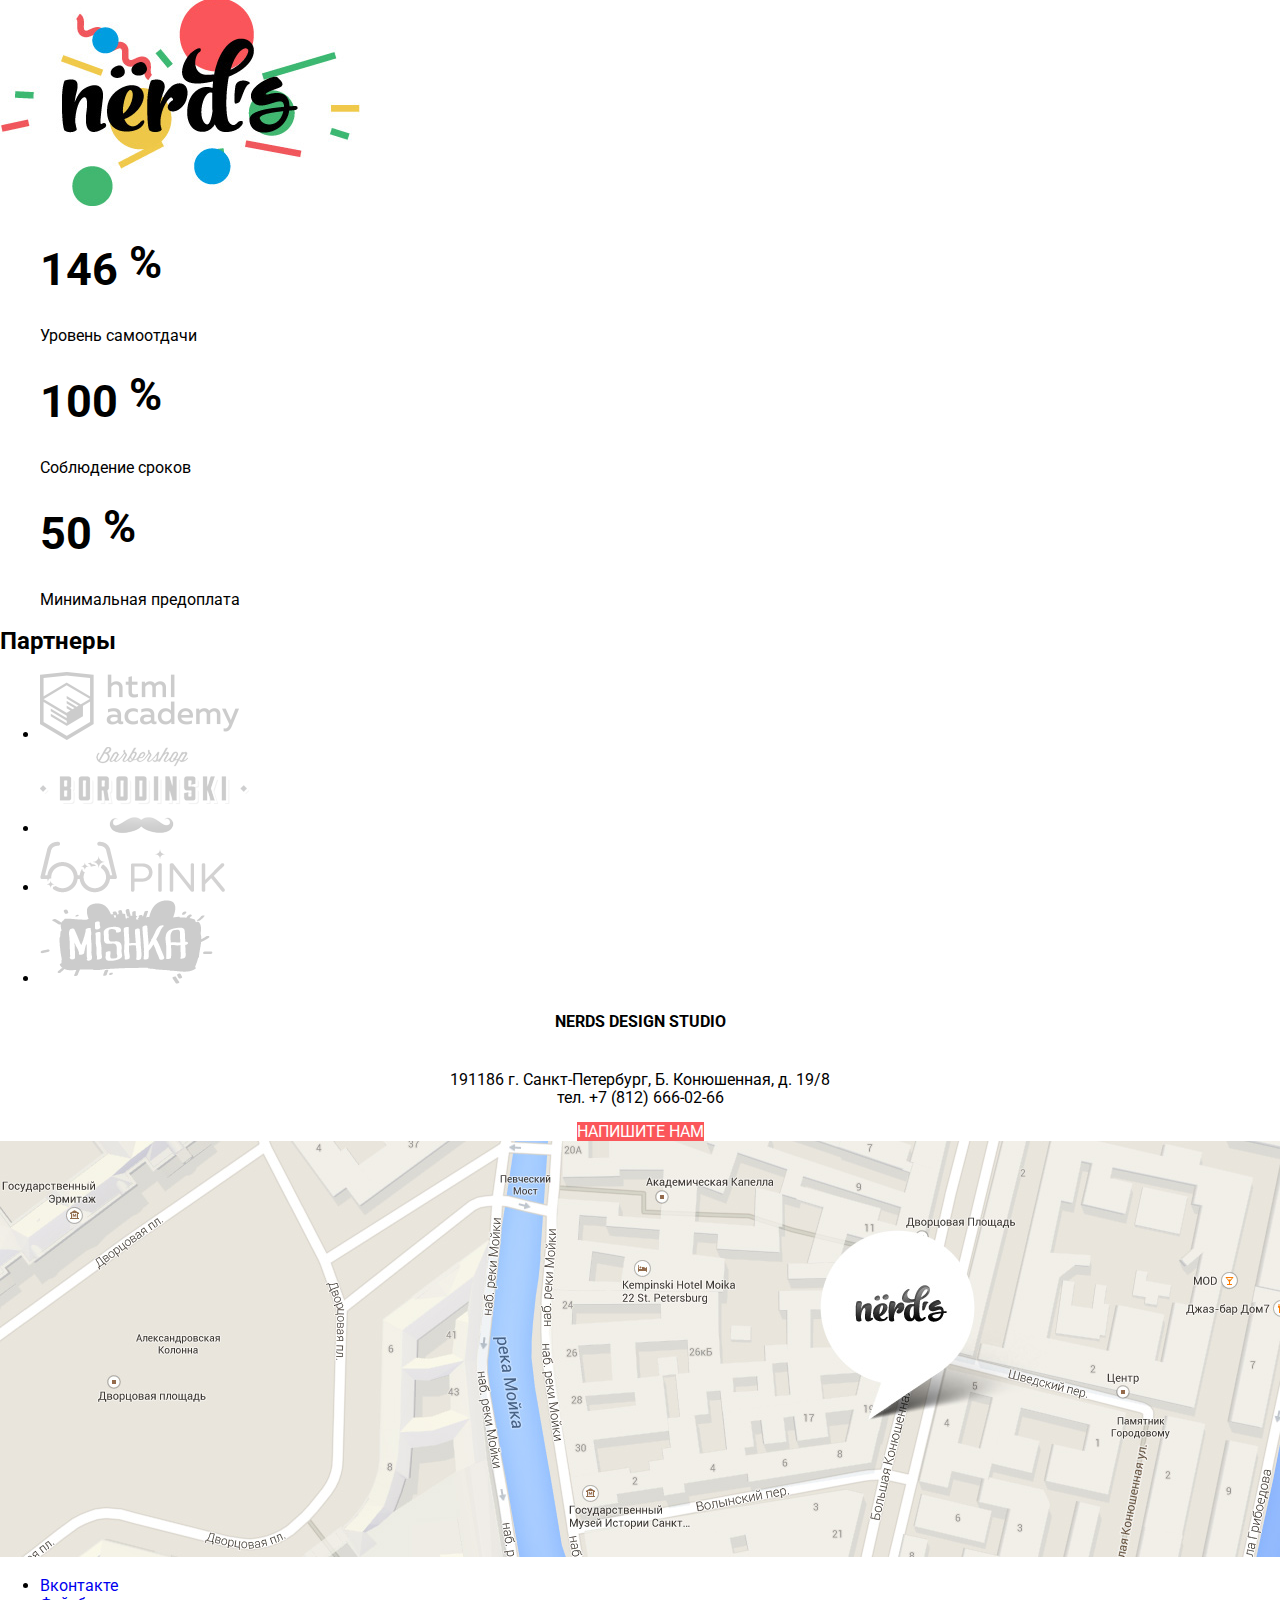
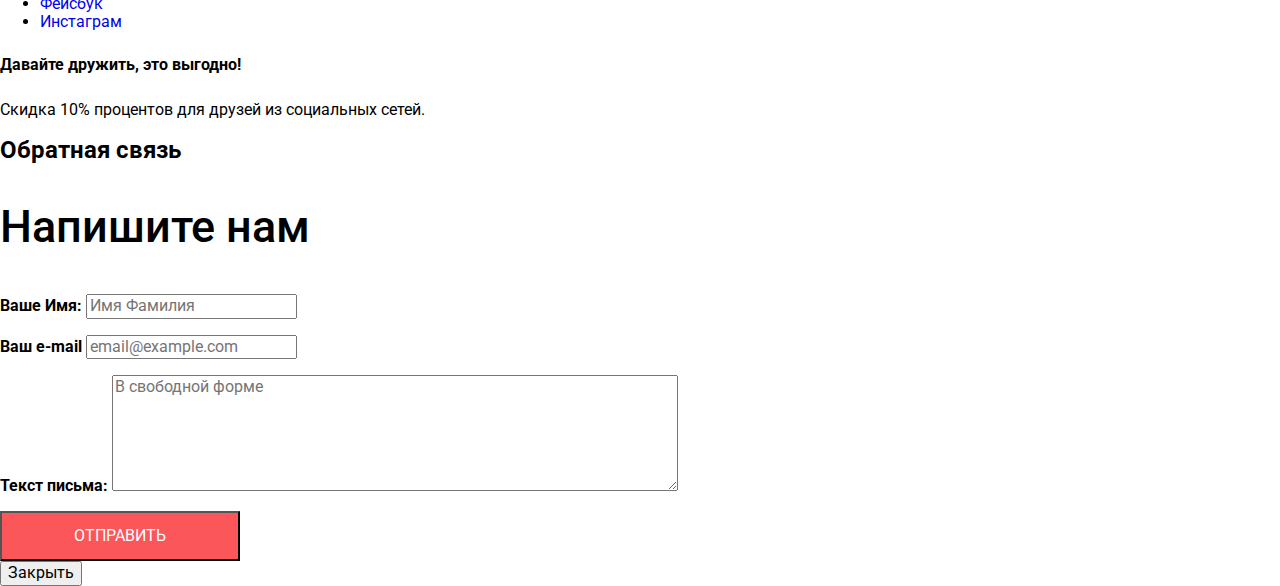
==== commit 0613da78: "начальная стилизация главной" ====
--- a/index.html
+++ b/index.html
@@ -5,8 +5,8 @@
   <meta charset="utf-8">
   <title>HTML Academy: Нёрдс</title>
   <link href="https://fonts.googleapis.com/css?family=Roboto:400,500,700&amp;subset=cyrillic" rel="stylesheet">
-  <link rel="stylesheet" href="/css/normalize.css">
-  <link rel="stylesheet" href="/css/style.css">
+  <link rel="stylesheet" href="css/normalize.css">
+  <link rel="stylesheet" href="css/style.css">
 </head>
 
 <body class="inner-page">
@@ -31,19 +31,19 @@
       <h2 class="visially-hidden">slider</h2>
       <ul>
         <li class="slide-1">
-          <span class="slide-tagline">Долго,Дорого,Скурпулезно. <span>
+          <span class="slide-tagline">Долго,Дорого,Скурпулезно. </span>
           <span class="slide-info"> Математически выверенный дизайн для вашего сайта или мобильного приложения. </span>
           <a class="button slide-button" href="#">Узнать больше </a>
           <img src="img/slide-1.jpg" width="698" height="413" alt="slide-1-img">
         </li>
         <li class="slide-2">
-          <span class="slide-tagline">Любим математику как никто другой <span>
+          <span class="slide-tagline">Любим математику как никто другой </span>
           <span class="slide-info">Никакого креатива, только математические формулы для расета идеальных пропорций. </span>
           <a class="button slide-button" href="#">Узнать больше </a>
           <img src="img/slide-2.jpg" width="663" height="430" alt="slide-2-img">
         </li>
         <li class="slide-3">
-          <span class="slide-tagline">Только ночь,только хардкор <span>
+          <span class="slide-tagline">Только ночь,только хардкор </span>
               <span class="slide-info">
                 Работать днем, как все? Мы против этого. Ближе к полуночи работа только начинается
                </span>
@@ -93,7 +93,7 @@
         <p class="about-us-details-info">
           Исповедуем принципы минимализма и чистоты. Ставим математический расчет превыше креатива. Работаем не покадая рук, как роботы.
         </p>
-        <p>Выполняем заказы на разработку: </p>
+        <p class="upp-bold">Выполняем заказы на разработку: </p>
         <ul class="about-us-details-list">
           <li> Веб-сайтов любой сложности.</li>
           <li>Мобильных приложений для IOS и Android </li>
@@ -104,15 +104,15 @@
         <img src="img/nerds-illustration.jpg" widht="360" height="208" alt="Логотип НЕрдс">
         <ul class="about-us-history-list">
           <li class="about-us-history-item">
-            <p> 146 <span class="about-us-history-item-persent">%</span> </p>
+            <p class="upp-bold"> 146 <span class="persent">%</span> </p>
             <p>Уровень самоотдачи</p>
           </li>
           <li class="about-us-history-item">
-            <p> 100 <span class="about-us-history-item-persent">%</span> </p>
+            <p class="upp-bold"> 100 <span class="persent">%</span> </p>
             <p>Соблюдение сроков</p>
           </li>
           <li class="about-us-history-item">
-            <p> 50 <span class="about-us-history-item-persent">%</span> </p>
+            <p class="upp-bold"> 50 <span class="persent">%</span> </p>
             <p>Минимальная предоплата</p>
           </li>
       </div>
@@ -163,7 +163,7 @@
     </footer>
     <section class="modal modal-feedback">
         <h2 class="visually-hidden">Обратная связь</h2>
-        <p>Напишите нам</p>
+        <p class="feedback-header">Напишите нам</p>
         <form class="feedback-form" action="index.html" method="post">
           <p>
             <label for="user-name">Ваше Имя:</label>
--- a/css/style.css
+++ b/css/style.css
@@ -5,7 +5,7 @@
   font-family: "Roboto", Arial, sans-serif;
   font-size: 16px;
   line-height: 24px;
-  color: #283136;
+  color: #000000;
 
   background-color: #ffffff;
 }
@@ -14,3 +14,165 @@
   text-decoration: none;
 
 }
+
+.main-header{
+
+  color: #000000;
+
+  background-color: #eeeeee;
+}
+
+.main-header a{
+  font: inherit;
+  font-weight: 500;
+  line-height: 30px;
+
+  text-transform: uppercase;
+}
+
+.main-header a:hover,
+.main-header a:focus{
+  color: #fb565a;
+}
+
+.main-header a:active{
+
+  color: rgba(0, 0, 0, 0.302);
+}
+
+.site-navigation ,
+.basket,
+.main-slider ul,
+.services-list,
+.about-us-details-list,
+.about-us-history-list {
+  list-style: none;
+}
+
+
+.slide-tagline {
+  font-weight: 500;
+  font-size: 55px;
+  line-height: 55px;
+
+  text-align: left;
+  text-transform: uppercase;
+
+}
+
+.button{
+  width: 240px;
+  height: 50px;
+
+  line-height: 18px;
+
+  color: #ffffff;
+  text-transform: uppercase;
+  text-align: center;
+
+
+  background-color: #fb565a;
+}
+
+.button:hover,
+.button:focus{
+  background-color: #e74246;
+}
+
+.button:active{
+
+  color: rgba(255, 255, 255, 0.302);
+
+  background-color: #d7373b;
+  box-shadow: 0px 3px 0px 0px rgba(0, 1, 1, 0.1);
+
+
+}
+.services-item-title{
+  font-size: 24px;
+  font-weight: 700;
+  line-height: 30px;
+
+  text-transform: uppercase;
+
+  text-align: left;
+
+}
+
+.services-item-info{
+  text-align: left;
+}
+
+.about-us-details-tegline{
+  font-size: 45px;
+  line-height: 45px;
+  font-weight: 500;
+
+  text-transform: uppercase;
+}
+
+p.upp-bold{
+  font-weight: 700;
+
+  text-transform: uppercase;
+
+}
+.about-us-history-item p:first-child{
+  font-size: 45px;
+}
+.about-us-history-item p:last-child{
+  line-height: 18px;
+}
+
+.persent{
+
+  line-height: 10.5px;
+  vertical-align: top;
+
+}
+
+.main-footer{
+  font-size: 16px;
+  line-height: 18px;
+
+  background-color: #ffffff;
+}
+
+.contacts{
+  text-align: center;
+}
+
+.contacts b{
+  line-height: 30px;
+  font-weight: 700;
+
+  text-transform: uppercase;
+}
+
+.footer-social b{
+  font-size: 36;
+  line-height: 36px;
+
+}
+
+.footer-social p{
+  line-height: 22px;
+}
+
+.modal-feedback{
+  font-size: 16px;
+  font-weight: 400;
+  line-height: 18px;
+}
+
+.feedback-header{
+  font-size: 45px;
+  font-weight: 500;
+  line-height: 45px;
+
+}
+
+p label:first-child{
+  font-weight: 700;
+
+}
